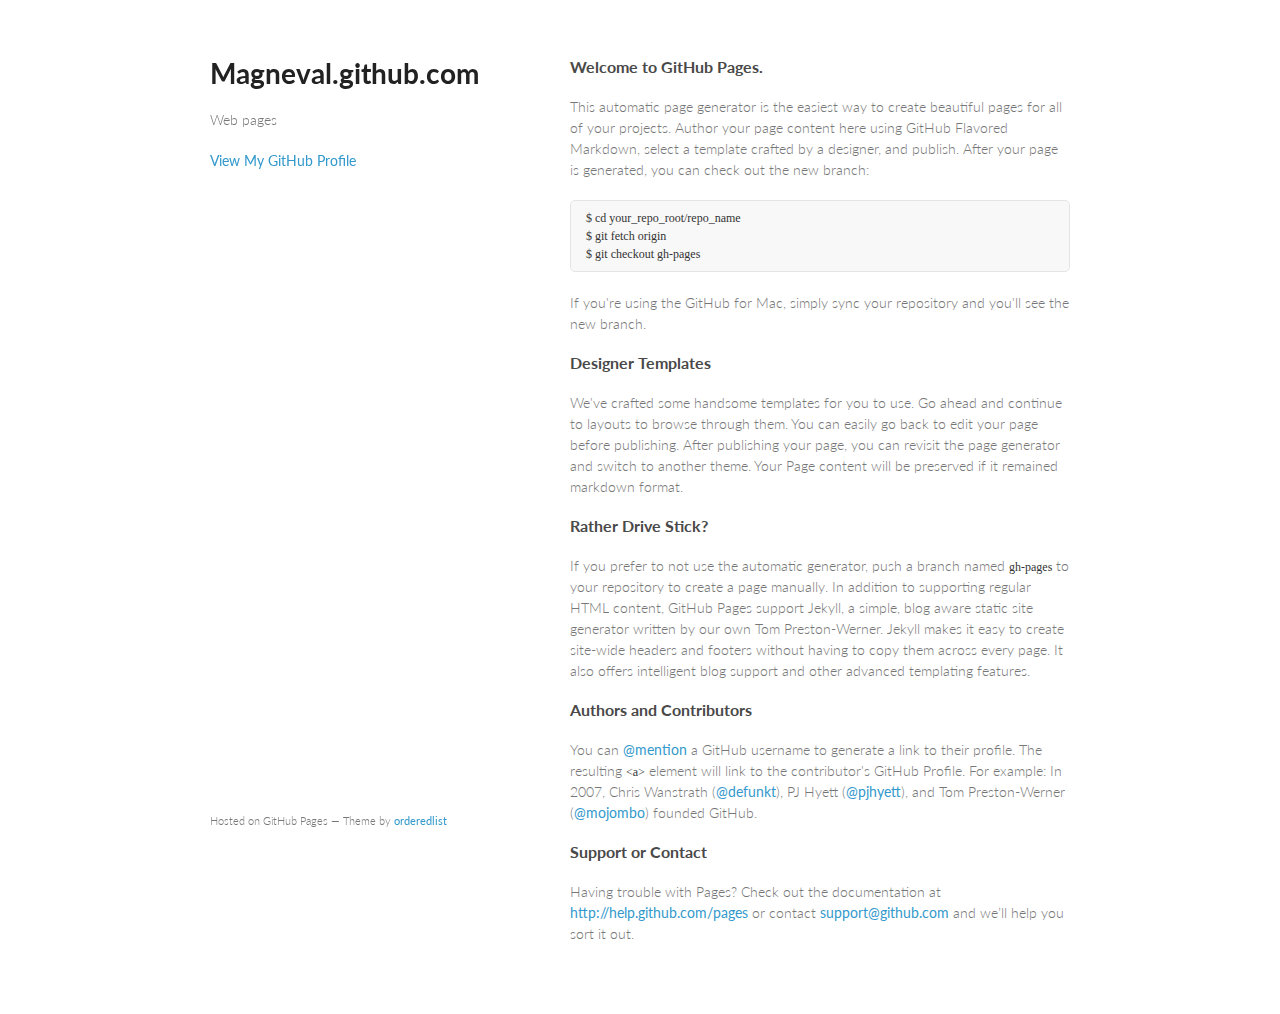
==== index.html @ 2ef045e2 "Replace master branch with page content via GitHub" ====
<!doctype html>
<html>
  <head>
    <meta charset="utf-8">
    <meta http-equiv="X-UA-Compatible" content="chrome=1">
    <title>Magneval.github.com by magneval</title>

    <link rel="stylesheet" href="stylesheets/styles.css">
    <link rel="stylesheet" href="stylesheets/pygment_trac.css">
    <meta name="viewport" content="width=device-width, initial-scale=1, user-scalable=no">
    <!--[if lt IE 9]>
    <script src="//html5shiv.googlecode.com/svn/trunk/html5.js"></script>
    <![endif]-->
  </head>
  <body>
    <div class="wrapper">
      <header>
        <h1>Magneval.github.com</h1>
        <p>Web pages</p>


        <p class="view"><a href="https://github.com/magneval">View My GitHub Profile</a></p>

      </header>
      <section>
        <h3>Welcome to GitHub Pages.</h3>

<p>This automatic page generator is the easiest way to create beautiful pages for all of your projects. Author your page content here using GitHub Flavored Markdown, select a template crafted by a designer, and publish. After your page is generated, you can check out the new branch:</p>

<pre><code>$ cd your_repo_root/repo_name
$ git fetch origin
$ git checkout gh-pages
</code></pre>

<p>If you're using the GitHub for Mac, simply sync your repository and you'll see the new branch.</p>

<h3>Designer Templates</h3>

<p>We've crafted some handsome templates for you to use. Go ahead and continue to layouts to browse through them. You can easily go back to edit your page before publishing. After publishing your page, you can revisit the page generator and switch to another theme. Your Page content will be preserved if it remained markdown format.</p>

<h3>Rather Drive Stick?</h3>

<p>If you prefer to not use the automatic generator, push a branch named <code>gh-pages</code> to your repository to create a page manually. In addition to supporting regular HTML content, GitHub Pages support Jekyll, a simple, blog aware static site generator written by our own Tom Preston-Werner. Jekyll makes it easy to create site-wide headers and footers without having to copy them across every page. It also offers intelligent blog support and other advanced templating features.</p>

<h3>Authors and Contributors</h3>

<p>You can <a href="https://github.com/blog/821" class="user-mention">@mention</a> a GitHub username to generate a link to their profile. The resulting <code>&lt;a&gt;</code> element will link to the contributor's GitHub Profile. For example: In 2007, Chris Wanstrath (<a href="https://github.com/defunkt" class="user-mention">@defunkt</a>), PJ Hyett (<a href="https://github.com/pjhyett" class="user-mention">@pjhyett</a>), and Tom Preston-Werner (<a href="https://github.com/mojombo" class="user-mention">@mojombo</a>) founded GitHub.</p>

<h3>Support or Contact</h3>

<p>Having trouble with Pages? Check out the documentation at <a href="http://help.github.com/pages">http://help.github.com/pages</a> or contact <a href="mailto:support@github.com">support@github.com</a> and we’ll help you sort it out.</p>
      </section>
      <footer>
        <p><small>Hosted on GitHub Pages &mdash; Theme by <a href="https://github.com/orderedlist">orderedlist</a></small></p>
      </footer>
    </div>
    <script src="javascripts/scale.fix.js"></script>
    
  </body>
</html>
---- stylesheets/styles.css ----
@import url(https://fonts.googleapis.com/css?family=Lato:300italic,700italic,300,700);

body {
  padding:50px;
  font:14px/1.5 Lato, "Helvetica Neue", Helvetica, Arial, sans-serif;
  color:#777;
  font-weight:300;
}

h1, h2, h3, h4, h5, h6 {
  color:#222;
  margin:0 0 20px;
}

p, ul, ol, table, pre, dl {
  margin:0 0 20px;
}

h1, h2, h3 {
  line-height:1.1;
}

h1 {
  font-size:28px;
}

h2 {
  color:#393939;
}

h3, h4, h5, h6 {
  color:#494949;
}

a {
  color:#39c;
  font-weight:400;
  text-decoration:none;
}

a small {
  font-size:11px;
  color:#777;
  margin-top:-0.6em;
  display:block;
}

.wrapper {
  width:860px;
  margin:0 auto;
}

blockquote {
  border-left:1px solid #e5e5e5;
  margin:0;
  padding:0 0 0 20px;
  font-style:italic;
}

code, pre {
  font-family:Monaco, Bitstream Vera Sans Mono, Lucida Console, Terminal;
  color:#333;
  font-size:12px;
}

pre {
  padding:8px 15px;
  background: #f8f8f8;  
  border-radius:5px;
  border:1px solid #e5e5e5;
  overflow-x: auto;
}

table {
  width:100%;
  border-collapse:collapse;
}

th, td {
  text-align:left;
  padding:5px 10px;
  border-bottom:1px solid #e5e5e5;
}

dt {
  color:#444;
  font-weight:700;
}

th {
  color:#444;
}

img {
  max-width:100%;
}

header {
  width:270px;
  float:left;
  position:fixed;
}

header ul {
  list-style:none;
  height:40px;
  
  padding:0;
  
  background: #eee;
  background: -moz-linear-gradient(top, #f8f8f8 0%, #dddddd 100%);
  background: -webkit-gradient(linear, left top, left bottom, color-stop(0%,#f8f8f8), color-stop(100%,#dddddd));
  background: -webkit-linear-gradient(top, #f8f8f8 0%,#dddddd 100%);
  background: -o-linear-gradient(top, #f8f8f8 0%,#dddddd 100%);
  background: -ms-linear-gradient(top, #f8f8f8 0%,#dddddd 100%);
  background: linear-gradient(top, #f8f8f8 0%,#dddddd 100%);
  
  border-radius:5px;
  border:1px solid #d2d2d2;
  box-shadow:inset #fff 0 1px 0, inset rgba(0,0,0,0.03) 0 -1px 0;
  width:270px;
}

header li {
  width:89px;
  float:left;
  border-right:1px solid #d2d2d2;
  height:40px;
}

header ul a {
  line-height:1;
  font-size:11px;
  color:#999;
  display:block;
  text-align:center;
  padding-top:6px;
  height:40px;
}

strong {
  color:#222;
  font-weight:700;
}

header ul li + li {
  width:88px;
  border-left:1px solid #fff;
}

header ul li + li + li {
  border-right:none;
  width:89px;
}

header ul a strong {
  font-size:14px;
  display:block;
  color:#222;
}

section {
  width:500px;
  float:right;
  padding-bottom:50px;
}

small {
  font-size:11px;
}

hr {
  border:0;
  background:#e5e5e5;
  height:1px;
  margin:0 0 20px;
}

footer {
  width:270px;
  float:left;
  position:fixed;
  bottom:50px;
}

@media print, screen and (max-width: 960px) {
  
  div.wrapper {
    width:auto;
    margin:0;
  }
  
  header, section, footer {
    float:none;
    position:static;
    width:auto;
  }
  
  header {
    padding-right:320px;
  }
  
  section {
    border:1px solid #e5e5e5;
    border-width:1px 0;
    padding:20px 0;
    margin:0 0 20px;
  }
  
  header a small {
    display:inline;
  }
  
  header ul {
    position:absolute;
    right:50px;
    top:52px;
  }
}

@media print, screen and (max-width: 720px) {
  body {
    word-wrap:break-word;
  }
  
  header {
    padding:0;
  }
  
  header ul, header p.view {
    position:static;
  }
  
  pre, code {
    word-wrap:normal;
  }
}

@media print, screen and (max-width: 480px) {
  body {
    padding:15px;
  }
  
  header ul {
    display:none;
  }
}

@media print {
  body {
    padding:0.4in;
    font-size:12pt;
    color:#444;
  }
}
---- stylesheets/pygment_trac.css ----
.highlight  { background: #ffffff; }
.highlight .c { color: #999988; font-style: italic } /* Comment */
.highlight .err { color: #a61717; background-color: #e3d2d2 } /* Error */
.highlight .k { font-weight: bold } /* Keyword */
.highlight .o { font-weight: bold } /* Operator */
.highlight .cm { color: #999988; font-style: italic } /* Comment.Multiline */
.highlight .cp { color: #999999; font-weight: bold } /* Comment.Preproc */
.highlight .c1 { color: #999988; font-style: italic } /* Comment.Single */
.highlight .cs { color: #999999; font-weight: bold; font-style: italic } /* Comment.Special */
.highlight .gd { color: #000000; background-color: #ffdddd } /* Generic.Deleted */
.highlight .gd .x { color: #000000; background-color: #ffaaaa } /* Generic.Deleted.Specific */
.highlight .ge { font-style: italic } /* Generic.Emph */
.highlight .gr { color: #aa0000 } /* Generic.Error */
.highlight .gh { color: #999999 } /* Generic.Heading */
.highlight .gi { color: #000000; background-color: #ddffdd } /* Generic.Inserted */
.highlight .gi .x { color: #000000; background-color: #aaffaa } /* Generic.Inserted.Specific */
.highlight .go { color: #888888 } /* Generic.Output */
.highlight .gp { color: #555555 } /* Generic.Prompt */
.highlight .gs { font-weight: bold } /* Generic.Strong */
.highlight .gu { color: #800080; font-weight: bold; } /* Generic.Subheading */
.highlight .gt { color: #aa0000 } /* Generic.Traceback */
.highlight .kc { font-weight: bold } /* Keyword.Constant */
.highlight .kd { font-weight: bold } /* Keyword.Declaration */
.highlight .kn { font-weight: bold } /* Keyword.Namespace */
.highlight .kp { font-weight: bold } /* Keyword.Pseudo */
.highlight .kr { font-weight: bold } /* Keyword.Reserved */
.highlight .kt { color: #445588; font-weight: bold } /* Keyword.Type */
.highlight .m { color: #009999 } /* Literal.Number */
.highlight .s { color: #d14 } /* Literal.String */
.highlight .na { color: #008080 } /* Name.Attribute */
.highlight .nb { color: #0086B3 } /* Name.Builtin */
.highlight .nc { color: #445588; font-weight: bold } /* Name.Class */
.highlight .no { color: #008080 } /* Name.Constant */
.highlight .ni { color: #800080 } /* Name.Entity */
.highlight .ne { color: #990000; font-weight: bold } /* Name.Exception */
.highlight .nf { color: #990000; font-weight: bold } /* Name.Function */
.highlight .nn { color: #555555 } /* Name.Namespace */
.highlight .nt { color: #000080 } /* Name.Tag */
.highlight .nv { color: #008080 } /* Name.Variable */
.highlight .ow { font-weight: bold } /* Operator.Word */
.highlight .w { color: #bbbbbb } /* Text.Whitespace */
.highlight .mf { color: #009999 } /* Literal.Number.Float */
.highlight .mh { color: #009999 } /* Literal.Number.Hex */
.highlight .mi { color: #009999 } /* Literal.Number.Integer */
.highlight .mo { color: #009999 } /* Literal.Number.Oct */
.highlight .sb { color: #d14 } /* Literal.String.Backtick */
.highlight .sc { color: #d14 } /* Literal.String.Char */
.highlight .sd { color: #d14 } /* Literal.String.Doc */
.highlight .s2 { color: #d14 } /* Literal.String.Double */
.highlight .se { color: #d14 } /* Literal.String.Escape */
.highlight .sh { color: #d14 } /* Literal.String.Heredoc */
.highlight .si { color: #d14 } /* Literal.String.Interpol */
.highlight .sx { color: #d14 } /* Literal.String.Other */
.highlight .sr { color: #009926 } /* Literal.String.Regex */
.highlight .s1 { color: #d14 } /* Literal.String.Single */
.highlight .ss { color: #990073 } /* Literal.String.Symbol */
.highlight .bp { color: #999999 } /* Name.Builtin.Pseudo */
.highlight .vc { color: #008080 } /* Name.Variable.Class */
.highlight .vg { color: #008080 } /* Name.Variable.Global */
.highlight .vi { color: #008080 } /* Name.Variable.Instance */
.highlight .il { color: #009999 } /* Literal.Number.Integer.Long */

.type-csharp .highlight .k { color: #0000FF }
.type-csharp .highlight .kt { color: #0000FF }
.type-csharp .highlight .nf { color: #000000; font-weight: normal }
.type-csharp .highlight .nc { color: #2B91AF }
.type-csharp .highlight .nn { color: #000000 }
.type-csharp .highlight .s { color: #A31515 }
.type-csharp .highlight .sc { color: #A31515 }
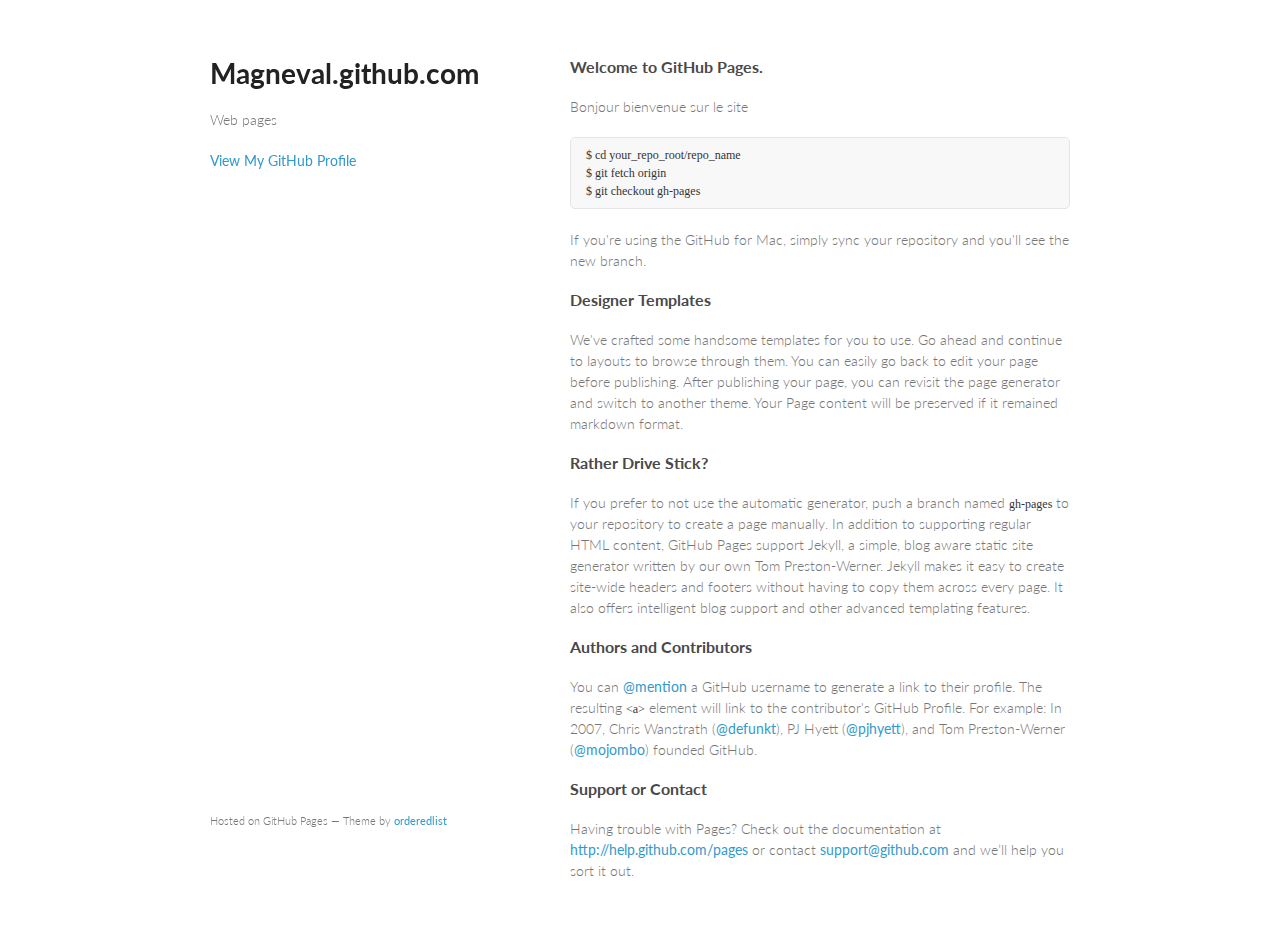
==== commit dae8cb6a: "Update index.html" ====
--- a/index.html
+++ b/index.html
@@ -25,7 +25,9 @@
       <section>
         <h3>Welcome to GitHub Pages.</h3>
 
-<p>This automatic page generator is the easiest way to create beautiful pages for all of your projects. Author your page content here using GitHub Flavored Markdown, select a template crafted by a designer, and publish. After your page is generated, you can check out the new branch:</p>
+<p>
+  Bonjour bienvenue sur le site
+</p>
 
 <pre><code>$ cd your_repo_root/repo_name
 $ git fetch origin
@@ -57,4 +59,4 @@
     <script src="javascripts/scale.fix.js"></script>
     
   </body>
-</html>+</html>
